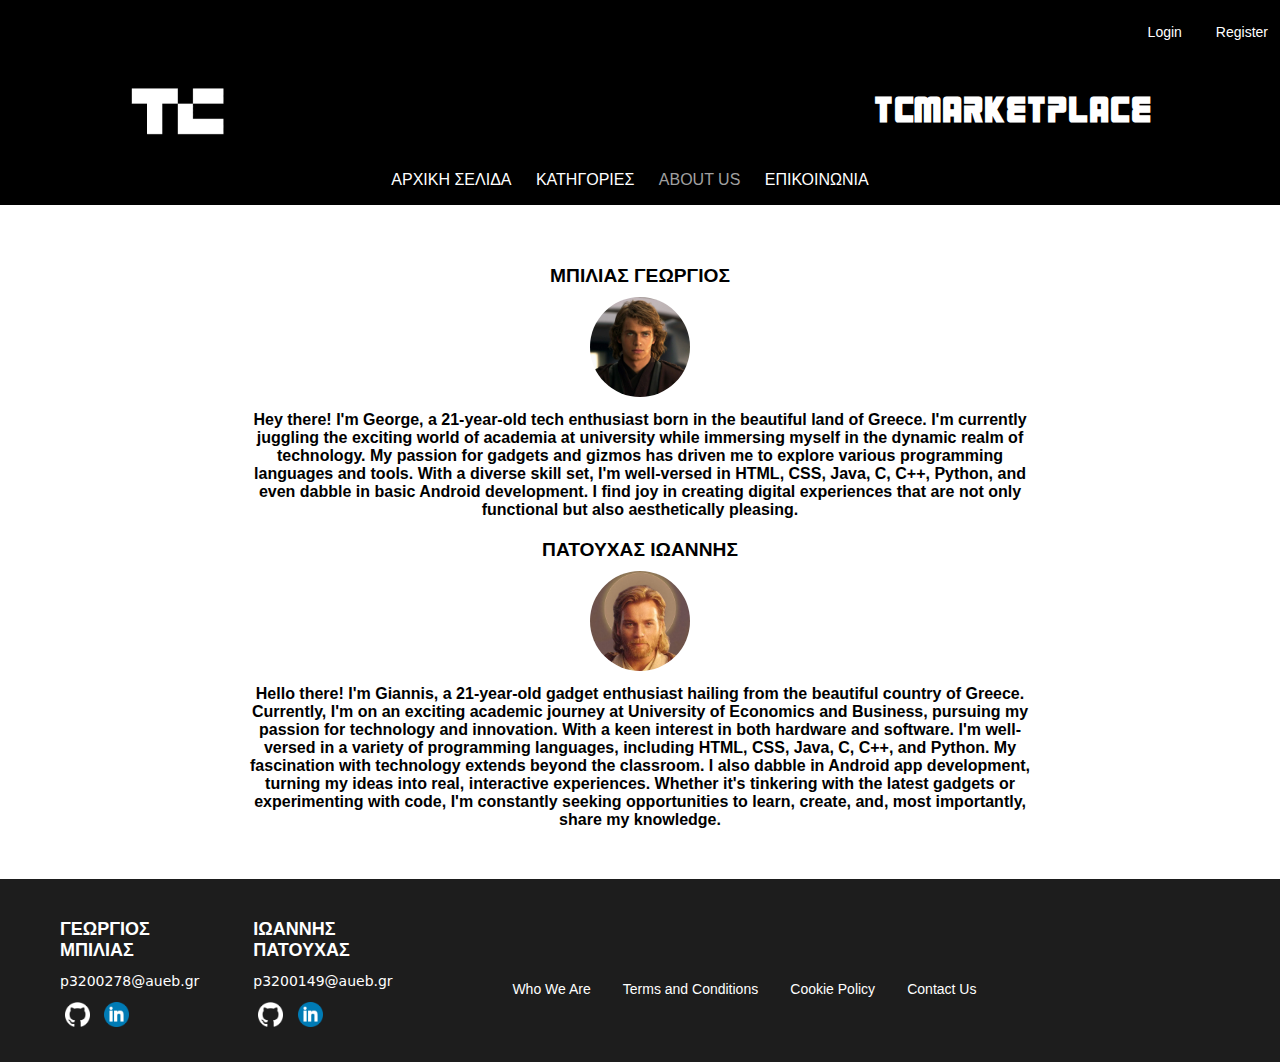
==== about_us.html @ 765280e6 "first commit" ====
<!DOCTYPE html>

    <html lang="en">

        <head>
            <meta charset="UTF-8" />
            <meta name="viewport" content="width=device-width" />
            <link rel="stylesheet" type="text/css" href="style.css">
            <title>About Us</title>
        </head>

        <body>
            
            <header>

                <div class="auth-buttons">
                    <a href="login.html" class="auth-button">Login</a>
                    <a href="form.html" class="auth-button">Register</a>
                </div>

            <div class="title">
                <img src="photos/logo/unique_logo.png" alt="logo" width="100" height="100">
                <h1>TCMarketplace</h1>  
            </div>

            
            <div class="main-bar">
            <nav>
                <ul>
                    <li><a href="index.html">AΡΧΙΚΗ ΣΕΛΙΔΑ</a></li>
                    <li><a href="categories.html">ΚΑΤΗΓΟΡΙΕΣ</a></li>
                    <li class="active"><a href="about_us.html">ABOUT US</a></li>
                    <li><a href="contact_info.html">ΕΠΙΚΟΙΝΩΝΙΑ</a></li>
                </ul>
            </nav>    
            </div>
            
        </header>

            <div class="about_us">
                
                <h2>ΜΠΙΛΙΑΣ ΓΕΩΡΓΙΟΣ</h2>
                <img src="photos/Anakin.webp" alt="anakin" width="100" height="100">
                <h3>Hey there! I'm George, a 21-year-old tech enthusiast born in the beautiful land of Greece. I'm currently juggling the exciting world of academia at university while immersing myself in the dynamic realm of technology.

                    My passion for gadgets and gizmos has driven me to explore various programming languages and tools. With a diverse skill set, I'm well-versed in HTML, CSS, Java, C, C++, Python, and even dabble in basic Android development. I find joy in creating digital experiences that are not only functional but also aesthetically pleasing.</h3>
                <h2>ΠΑΤΟΥΧΑΣ ΙΩΑΝΝΗΣ</h2>
                <img src="photos/SpaceJesus.png" alt="ben" width="100" height="100">
                <h3>Hello there! I'm Giannis, a 21-year-old gadget enthusiast hailing from the beautiful country of Greece. Currently, I'm on an exciting academic journey at University of Economics and Business, pursuing my passion for technology and innovation. With a keen interest in both hardware and software.
                    I'm well-versed in a variety of programming languages, including HTML, CSS, Java, C, C++, and Python.
                    
                    My fascination with technology extends beyond the classroom. I also dabble in Android app development, turning my ideas into real, interactive experiences. 
                    Whether it's tinkering with the latest gadgets or experimenting with code, I'm constantly seeking opportunities to learn, create, and, most importantly, share my knowledge.</h3>
            </div>

            <footer>
                <div class="footer-container">
                    <div class="footer-content">
                        <div class="footer-column">
                            <h2>ΓΕΩΡΓΙΟΣ ΜΠΙΛΙΑΣ</h2>
                            <p><a href="mailto:p3200278@aueb.gr">p3200278@aueb.gr</a></p>
                            <a href="https://github.com/GeorgeBilias">
                                <img src="photos/footer2.png" alt="GitHub" width="25" height="25">
                            </a>
                            <a href="https://www.linkedin.com/in/george-bilias-02/">
                                <img src="photos/footer1.png" alt="LinkedIn" width="25" height="25">
                            </a>
                        </div>
                        <div class="footer-column">
                            <h2>ΙΩΑΝΝΗΣ ΠΑΤΟΥΧΑΣ</h2>
                            <p><a href="mailto:p3200149@aueb.gr">p3200149@aueb.gr</a></p>
                            <a href="https://github.com/GPatouchas">
                                <img src="photos/footer2.png" alt="GitHub" width="25" height="25">
                            </a>
                            <a href="https://www.linkedin.com/in/giannis-patouchas-8bb774240/">
                                <img src="photos/footer1.png" alt="LinkedIn" width="25" height="25">
                            </a>
                        </div>
                    </div>
                    <div class="footer-links">
                        <a href="about_us.html">Who We Are</a>
                        <a href="#">Terms and Conditions</a>
                        <a href="#">Cookie Policy</a>
                        <a href="contact_info.html">Contact Us</a>
                    </div>
                </div>
            </footer>
            
        </body>

    </html>
---- style.css ----
/* Reset */

/* Font of title of website */

html,body{
    overflow-x: hidden;
  }
  
  @font-face {
    font-family: 'MyFont';
    src: url('fonts/Robot9000-MVxZx.ttf') format('woff2');
  }
  
  /* Reset default browser styles */
  body, h1, h2, h3, p, ul, li {
    margin: 0;
    padding: 0;
  }
  
  body {
    font-family: Arial, sans-serif;
    background-color: rgb(255, 255, 255);
  }
  
  /* Header Section */
  header {
    text-align: center;
    background-color: #000000;
    color: #ffffff;
    padding: 1rem 0;
  }
  
  .title {
    display: flex;
    align-items: center;
    justify-content: space-between;
    padding: 0 10%;
  }
  
  .title h1 {
    margin: 0;
  }
  
  .title img {
    height: auto;
    margin-right: 10px;
  }
  
  /* Navigation Bar */
  .main-bar ul {
    list-style-type: none;
    padding: 0;
  }
  
  .main-bar li {
    display: inline;
    margin-right: 20px;
  }
  
  .main-bar a {
    text-decoration: none;
    color: #ffffff;
  }
  
  .main-bar {
    background-color: #000000;
  }
  
  .main-bar a:hover {
    color: rgb(204, 197, 197);
  }
  
  /* Contact Us Section */
  
  .legend fieldset {
    border: 2px solid #000000; /* border around field */
    border-radius: 5px;
    padding: 15px;
  }
  
  .legend {
    margin-bottom: 15%;
    margin-top: 10%;
  }
  
  .legend legend {
    font-size: 20px;
    font-weight: bold;
    color: #000000;
    margin-bottom: 10px;
  }
  
  .legend input[type="text"],
  .legend input[type="email"],
  .legend input[type="tel"],
  .legend input[type="number"],
  .legend textarea {
    width: 100%;
    padding: 10px;
    margin: 5px 0;
    border: 1px solid #ccc;
    border-radius: 5px;
    box-sizing: border-box;
    resize: none;
  }
  
  .legend input[type="submit"] {
    background-color: #000000;
    color: white;
    border: none;
    border-radius: 5px;
    padding: 10px 20px;
    font-weight: bold;
    cursor: pointer;
  }
  
  .legend input[type="submit"]:hover {
    background-color: #292929;
  }
  
  /* Footer Section */
  footer {
    background-color: #1d1d1d;
    color: #fff;
    padding: 30px 0;
    text-align: center;
  }
  
  .footer-container {
    max-width: 1200px;
    margin: 0 auto;
    display: grid;
    justify-content: space-between;
    grid-template-columns: repeat(3, 1fr);
    grid-gap: 20px;
  }
  
  .footer-content {
    display: flex;
    justify-content: space-between;
    align-items: flex-start;
    flex-wrap: wrap;
    flex: 1;
  }
  
  .footer-column {
    flex: 1;
    text-align: left;
    padding: 0 20px;
  }
  
  footer h2 {
    font-size: 18px;
    margin: 10px 0;
  }
  
  footer p {
    font-size: 14px;
    margin: 5px 0;
  }
  
  footer img {
    margin: 5px;
    vertical-align: middle;
  }
  
  .footer-links {
    margin-top: 16%;
    margin-left: 17%;
    display: grid;
    grid-auto-flow: column;
    grid-auto-columns: max-content;
    gap: 10%;
  }
  
  .footer-links a {
    color: #fff;
    text-decoration: none;
    font-size: 14px;
    padding: 10px 0;
  }
  
  .footer-links a:hover {
    text-decoration: underline;
  }
  
  /* Categories Section in categories.html */
  
  .categories {
    justify-content: center;
  }
  
  .grid3 {
    margin: 5%;
    display: grid;
    grid-template-columns: repeat(auto-fill, minmax(350px, 2fr));
    gap: 20px;
    list-style: none;
    text-align: center;
    margin-right: 5%;
    margin-left: 5%;
  }
  
  .grid3 li {
    padding: 15px;
    background-color: #ffffff;
    border-radius: 5px;
    box-shadow: 0 0 5px rgba(0, 0, 0, 0.2);
    margin-bottom: 15%;
    border: 2px solid #000000;
    transition: transform 0.2s;
  }
  
  .grid3 li:hover {
    transform: scale(1.05);
  }
  
  .grid3 li a {
    text-decoration: none;
    color: #847f7f;
  }
  
  .grid3 li a :hover {
    text-decoration: none;
    color: #000000;
  }
  
  .grid3 li img {
    padding: 3%;
  }
  
  .category {
    padding: 5px;
    font-weight: bold;
  }
  
  .category:hover {
    border-color: #000000;
  }
  
  .category a {
    text-decoration: none;
    color: #333;
  }
  
  .category img {
    border-radius: 50%;
    display: block;
    margin: 0 auto;
  }
  
  .category a {
    text-decoration: none;
    color: #555;
    font-weight: normal;
  }
  
  .category a:hover {
    color: #000000;
  }
  
  /* Main Page Section */
  
  .introduction {
    margin-top: 10%;
    margin-left: 10%;
    margin-right: 10%;
    margin-bottom: 15%;
  }
  
  .introduction p {
    font-size: 20px;
  }
  
  .title h1 {
    font-family: 'MyFont', sans-serif;
  }
  
  /* PlayStation Categories */
  
  .playstation-listings {
    justify-content: center;
    display: flex;
    align-items: center;
    text-align: center;
  }
  
  .grid {
    margin: 5%;
    display: grid;
    grid-template-columns: repeat(auto-fill, minmax(250px, 1fr));
    gap: 20px;
    list-style: none;
    padding: 0;
  }
  
  .grid li {
    border: 1px solid #ddd;
    padding: 15px;
    background-color: #f9f9f9;
    border-radius: 5px;
    box-shadow: 0 0 5px rgba(0, 0, 0, 0.2);
    margin-bottom: 7%;
  }
  
  .grid li h5 {
    color: #555;
  }
  
  /* Cars Category */
  
  .car-listings {
    justify-content: center;
    display: flex;
    align-items: center;
    text-align: center;
  }
  
  .grid2 {
    margin: 5%;
    display: grid;
    grid-template-columns: repeat(auto-fill, minmax(250px, 1fr));
    gap: 20px;
    list-style: none;
    padding: 0;
  }
  
  .grid2 li {
    border: 1px solid #ddd;
    padding: 15px;
    background-color: #f9f9f9;
    border-radius: 5px;
    box-shadow: 0 0 5px rgba(0, 0, 0, 0.2);
    margin-bottom: 15%;
  }
  
  /* Product Description */
  
  .item {
    margin-top: 8%;
    margin-bottom: 30%;
    margin-left: 10%;
    margin-right: 10%;
  }
  
  .item div {
    display: flex;
    align-items: center;
  }
  
  .item #views {
    margin-right: 10px;
    margin-bottom: 18px;
  }
  
  .item p {
    margin: 0;
  }
  
  .item img {
    margin-top: 2%;
  }
  
  .item table {
    border-collapse: collapse;
    width: 100%;
    margin-bottom: 8%;
    margin-top: 8%;
  }
  
  .item th {
    background-color: #f2f2f2;
  }
  
  .item th,
  td {
    border: 1px solid #dddddd;
    text-align: left;
    padding: 8px;
  }
  
  .item tr:nth-child(even) {
    background-color: #f2f2f2;
  }
  
  .item .sub-1 {
    font-weight: bold;
  }
  
  .item .sub-2 {
    color: #3f86d1;
  }
  
  .item a {
    color: #1d1d1d;
  }
  
  .item h5 {
    color: #555;
  }
  
  .item #pic {
    border-radius: 10px;
  }
  
  .item del {
    color: #a1a0a0;
  }
  
  .item .discount {
    background-color: black;
    padding: 5px;
    color: white;
    border-radius: 3px;
  }
  
  /* Paragraph Text Style */
  p {
    font-size: 18px;
    line-height: 1.5;
    font-family: system-ui, -apple-system, BlinkMacSystemFont, 'Segoe UI', Roboto, Oxygen, Ubuntu, Cantarell, 'Open Sans', 'Helvetica Neue', sans-serif;
  }
  
  /* Border Style for Sections */
  #border2 {
    align-items: center;
    border: #000000 solid;
    border-radius: 10px;
    padding: 10px;
  }
  
  /* Buy (Contact) from Seller Section */
  #border {
    margin-top: 3%;
    align-items: center;
    border: 2px dashed #007bff;
    padding: 10px;
  }
  
  #buy {
    font-size: 16px;
  }
  
  #buy2 {
    background-color: #007bff;
    color: white;
    padding: 10px 20px;
    border: none;
    border-radius: 5px;
    cursor: pointer;
    font-size: 16px;
  }
  
  #buy2:hover {
    background-color: #0056b3;
  }
  
  /* Image Container Style */
  .image-container {
    display: flex;
    flex-wrap: wrap;
    justify-content: center;
    align-items: center;
    margin: 20px 0;
  }
  
  .image-container img {
    display: inline;
    margin: 10px;
    border-radius: 10px;
  }
  
  /* Link Styles */
  a:link {
    color: rgb(255, 255, 255);
    background-color: transparent;
    text-decoration: none;
  }
  
  a:hover {
    color: rgb(151, 151, 151);
    background-color: transparent;
    text-decoration: underline;
  }
  
  a:active {
    color: rgb(80, 80, 79);
    background-color: transparent;
    text-decoration: underline;
  }
  
  .subcategory a:link {
    color: rgb(80, 80, 79);
  }
  
  .subcategory a:hover {
    color: rgb(38, 38, 38);
    background-color: transparent;
    text-decoration: underline;
  }
  
  .main-bar .active a {
    color: #a1a0a0;
  }
  
  .car-listings a:link {
    color: #292929;
  }
  
  .playstation-listings a:link {
    color: #292929;
  }
  
  /* About Us Section */
  .about_us {
    background-color: #fff;
    padding: 20px;
    border-radius: 5px;
    margin: 20px auto;
    max-width: 800px;
    text-align: center;
}
  .about_us h1 {
    font-size: 1.5em;
    margin-top: 10px;
}

.about_us h2 {
    font-size: 1.2em;
    margin-top: 20px;
}

.about_us img {
    width: 100px;
    height: 100px;
    border-radius: 50%;
    margin-top: 10px;
}

.about_us h3 {
    font-size: 1rem;
    margin: 10px;
}
  
  /* Media Queries for Responsive Design */
  
  @media only screen and (max-width: 600px) {
    body, html {
      width: 100%; /* Ensure full width */
      margin: 0; /* Remove default margin */
      padding: 0; /* Remove default padding */
    }
  
    header {
      padding: 1rem 0;
    }
  
    .title, .main-bar {
      width: 100%; /* Ensure full width */
    }
  
    .title {
      padding: 0 5%; /* Adjust padding as needed */
      box-sizing: border-box; /* Include padding and border in the element's total width and height */
    }
  
    .title h1 {
      font-size: 26px;
    }
  
    .main-bar {
      padding: 10px; /* Adjust padding as needed */
      box-sizing: border-box; /* Include padding and border in the element's total width and height */
    }

    .grid3 {
      grid-template-columns: repeat(1, minmax(200px, 2fr));
      margin-right: 15%;
    }

    .item #pic {
      margin-top: 2%;
      max-width: 80%;
      height: auto;
      object-fit: contain;
    }

    .item table{
      font-size: 0.8em;
      max-width: 100%;
      table-layout: fixed;
      word-wrap: break-word;
      overflow-wrap: break-word;
    }
  
    .footer-links {
      text-align: center;
      display: block; /* stack the links vertically */
      margin: 10px 0; /* add some vertical spacing between the links */
      text-align: center;
    
    }
  }
  
  
  
  @media only screen and (max-width: 1200px) {
    .title {
      padding: 0 5%;
    }
  
    .footer-container {
      grid-template-columns: repeat(2, 1fr);
    }
  
    .footer-links {
      text-align: center;
      display: block; /* stack the links vertically */
      margin: 10px 0; /* add some vertical spacing between the links */
      text-align: center;
    
    }
  }
  
  @media only screen and (max-width: 900px) {
    .title {
      padding: 0 3%;
      margin-right: 10%;
    }
  
    
  
    .main-bar {
      flex-direction: column;
      align-items: center;
    }
  
    .main-bar li {
      display: block;
      margin: 10px 0;
    }
  
    .footer-container {
      grid-template-columns: 1fr;
    }
  
    .footer-links {
      margin-right: 19%;
      
    }
  
    .footer-links {
      text-align: center;
      display: block; /* stack the links vertically */
      margin: 10px 0; /* add some vertical spacing between the links */
      text-align: center;
    
    }
} 

form {
  max-width: 600px;
  margin: 0 auto; /* Center the form horizontally */
  background-color: #fff;
  padding: 20px;
  border-radius: 8px;
  box-shadow: 0 0 10px rgba(0, 0, 0, 0.1);
  margin-top: 50px; /* Adjust the top margin as needed */
  margin-bottom: 20%;
}

/* Additional styles for better appearance */
label {
  display: block;
  margin-bottom: 8px;
}

input, select {
  width: 100%;
  padding: 8px;
  margin-bottom: 16px;
  box-sizing: border-box;
  border: 1px solid #ccc;
  border-radius: 4px;
}


button {
  background-color: #000000;
  color: #fff;
  padding: 10px;
  border: none;
  border-radius: 4px;
  cursor: pointer;
}

button:hover {
  background-color: #313331;
}

.error {
  color: #ff0000;
  margin-top: -10px;
  margin-bottom: 10px;
}

.auth-buttons {
  display: flex;
  align-items: center;
  justify-content: flex-end;
}

.auth-button {
  margin-left: 10px;
  padding: 8px 12px; /* Adjust padding for height and width */
  font-size: 14px; /* Adjust font size */
  text-decoration: none;
  color: #fff;
  background-color: #494a4a;
  border-radius: 5px;
  transition: background-color 0.3s ease;
}

.auth-button:hover {
  background-color: #555555;
}
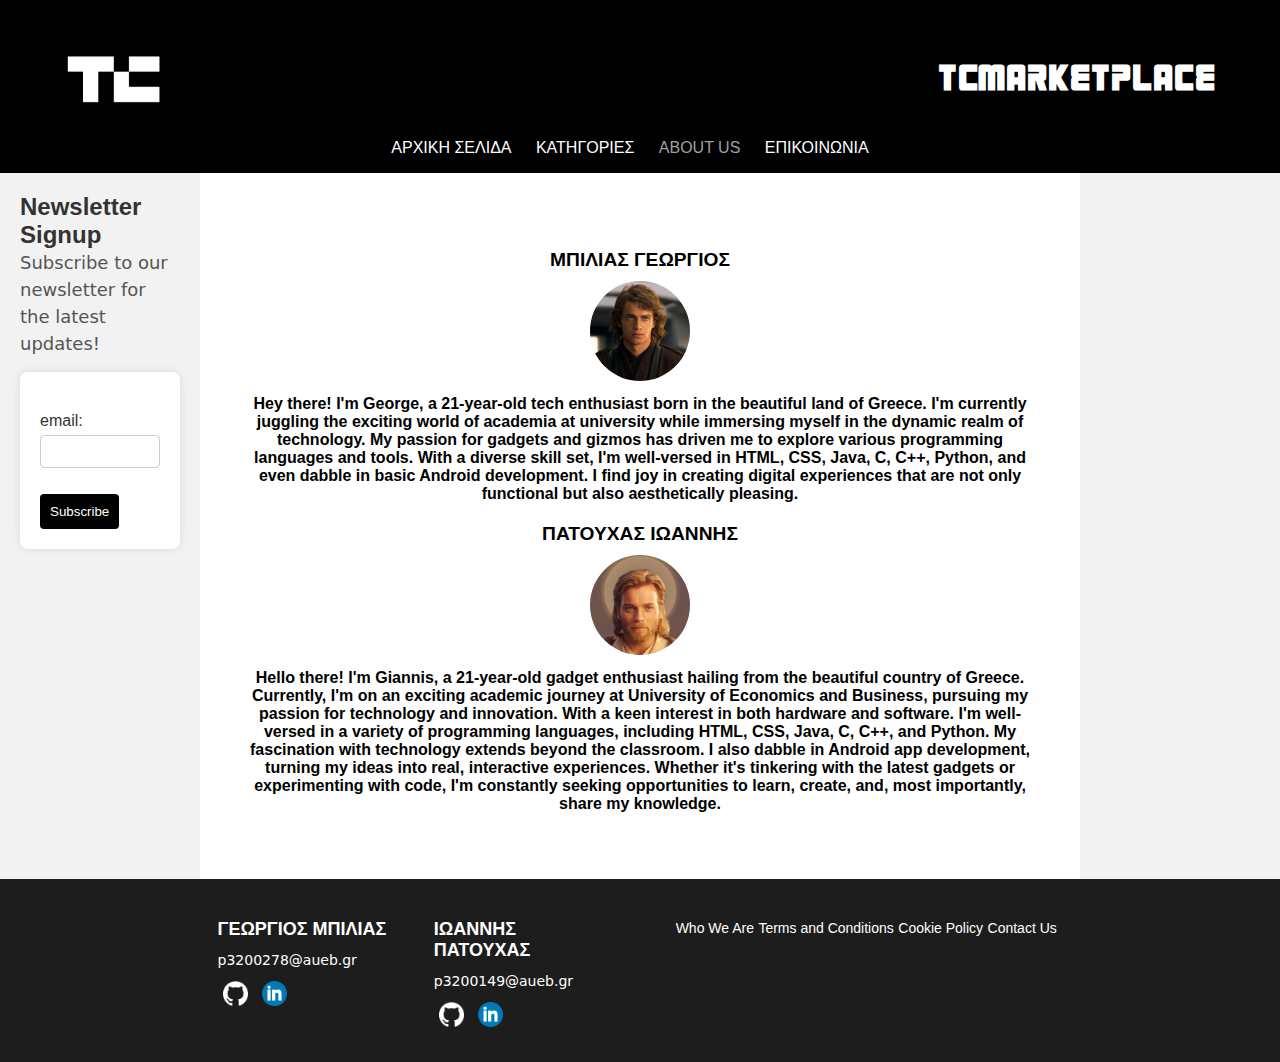
==== commit f34694af: "gg" ====
--- a/about_us.html
+++ b/about_us.html
@@ -1,91 +1,103 @@
-    <!DOCTYPE html>
+<!DOCTYPE html>
 
-    <html lang="en">
+<html lang="en">
 
-        <head>
-            <meta charset="UTF-8" />
-            <meta name="viewport" content="width=device-width" />
-            <link rel="stylesheet" type="text/css" href="style.css">
-            <title>About Us</title>
-        </head>
+    <head>
+        <meta charset="UTF-8" />
+        <meta name="viewport" content="width=device-width" />
+        <link rel="stylesheet" type="text/css" href="style.css">
+        <title>About Us</title>
+    </head>
 
-        <body>
+    <body>
+        
+        <header>
+
+        <div class="title">
+            <img src="photos/logo/unique_logo.png" alt="logo" width="100" height="100">
+            <h1>TCMarketplace</h1>  
+        </div>
+
+        
+        <div class="main-bar">
+        <nav>
+            <ul>
+                <li><a href="index.html">AΡΧΙΚΗ ΣΕΛΙΔΑ</a></li>
+                <li><a href="categories.html">ΚΑΤΗΓΟΡΙΕΣ</a></li>
+                <li class="active"><a href="about_us.html">ABOUT US</a></li>
+                <li><a href="contact_info.html">ΕΠΙΚΟΙΝΩΝΙΑ</a></li>
+            </ul>
+        </nav>    
+        </div>
+        
+    </header>
+
+    <main>
+
+        <div class="about_us">
             
-            <header>
+            <h2>ΜΠΙΛΙΑΣ ΓΕΩΡΓΙΟΣ</h2>
+            <img src="photos/Anakin.webp" alt="anakin" width="100" height="100">
+            <h3>Hey there! I'm George, a 21-year-old tech enthusiast born in the beautiful land of Greece. I'm currently juggling the exciting world of academia at university while immersing myself in the dynamic realm of technology.
 
-                <div class="auth-buttons">
-                    <a href="login.html" class="auth-button">Login</a>
-                    <a href="form.html" class="auth-button">Register</a>
-                </div>
+                My passion for gadgets and gizmos has driven me to explore various programming languages and tools. With a diverse skill set, I'm well-versed in HTML, CSS, Java, C, C++, Python, and even dabble in basic Android development. I find joy in creating digital experiences that are not only functional but also aesthetically pleasing.</h3>
+            <h2>ΠΑΤΟΥΧΑΣ ΙΩΑΝΝΗΣ</h2>
+            <img src="photos/SpaceJesus.png" alt="ben" width="100" height="100">
+            <h3>Hello there! I'm Giannis, a 21-year-old gadget enthusiast hailing from the beautiful country of Greece. Currently, I'm on an exciting academic journey at University of Economics and Business, pursuing my passion for technology and innovation. With a keen interest in both hardware and software.
+                I'm well-versed in a variety of programming languages, including HTML, CSS, Java, C, C++, and Python.
+                
+                My fascination with technology extends beyond the classroom. I also dabble in Android app development, turning my ideas into real, interactive experiences. 
+                Whether it's tinkering with the latest gadgets or experimenting with code, I'm constantly seeking opportunities to learn, create, and, most importantly, share my knowledge.</h3>
+        </div>
+    
+    </main>
 
-            <div class="title">
-                <img src="photos/logo/unique_logo.png" alt="logo" width="100" height="100">
-                <h1>TCMarketplace</h1>  
-            </div>
+    <!-- Added Signup to newsletter -->
+    <aside> <!-- Adding the aside for the left column on the tablet and desktop and on bottom for phone -->
+        <div class="left-column">
+            <h2>Newsletter Signup</h2>
+            <p>Subscribe to our newsletter for the latest updates!</p>
+            <form action="#" method="post">
+                <label for="email_signup">email:</label>
+                <input type="email" id="email_signup" name="email_signup" autocomplete="email">
+                <button type="submit">Subscribe</button>
+            </form>
+        </div>
+    </aside>
 
-            
-            <div class="main-bar">
-            <nav>
-                <ul>
-                    <li><a href="index.html">AΡΧΙΚΗ ΣΕΛΙΔΑ</a></li>
-                    <li><a href="categories.html">ΚΑΤΗΓΟΡΙΕΣ</a></li>
-                    <li class="active"><a href="about_us.html">ABOUT US</a></li>
-                    <li><a href="contact_info.html">ΕΠΙΚΟΙΝΩΝΙΑ</a></li>
-                </ul>
-            </nav>    
-            </div>
-            
-        </header>
-
-            <div class="about_us">
-                
-                <h2>ΜΠΙΛΙΑΣ ΓΕΩΡΓΙΟΣ</h2>
-                <img src="photos/Anakin.webp" alt="anakin" width="100" height="100">
-                <h3>Hey there! I'm George, a 21-year-old tech enthusiast born in the beautiful land of Greece. I'm currently juggling the exciting world of academia at university while immersing myself in the dynamic realm of technology.
-
-                    My passion for gadgets and gizmos has driven me to explore various programming languages and tools. With a diverse skill set, I'm well-versed in HTML, CSS, Java, C, C++, Python, and even dabble in basic Android development. I find joy in creating digital experiences that are not only functional but also aesthetically pleasing.</h3>
-                <h2>ΠΑΤΟΥΧΑΣ ΙΩΑΝΝΗΣ</h2>
-                <img src="photos/SpaceJesus.png" alt="ben" width="100" height="100">
-                <h3>Hello there! I'm Giannis, a 21-year-old gadget enthusiast hailing from the beautiful country of Greece. Currently, I'm on an exciting academic journey at University of Economics and Business, pursuing my passion for technology and innovation. With a keen interest in both hardware and software.
-                    I'm well-versed in a variety of programming languages, including HTML, CSS, Java, C, C++, and Python.
-                    
-                    My fascination with technology extends beyond the classroom. I also dabble in Android app development, turning my ideas into real, interactive experiences. 
-                    Whether it's tinkering with the latest gadgets or experimenting with code, I'm constantly seeking opportunities to learn, create, and, most importantly, share my knowledge.</h3>
-            </div>
-
-            <footer>
-                <div class="footer-container">
-                    <div class="footer-content">
-                        <div class="footer-column">
-                            <h2>ΓΕΩΡΓΙΟΣ ΜΠΙΛΙΑΣ</h2>
-                            <p><a href="mailto:p3200278@aueb.gr">p3200278@aueb.gr</a></p>
-                            <a href="https://github.com/GeorgeBilias">
-                                <img src="photos/footer2.png" alt="GitHub" width="25" height="25">
-                            </a>
-                            <a href="https://www.linkedin.com/in/george-bilias-02/">
-                                <img src="photos/footer1.png" alt="LinkedIn" width="25" height="25">
-                            </a>
-                        </div>
-                        <div class="footer-column">
-                            <h2>ΙΩΑΝΝΗΣ ΠΑΤΟΥΧΑΣ</h2>
-                            <p><a href="mailto:p3200149@aueb.gr">p3200149@aueb.gr</a></p>
-                            <a href="https://github.com/GPatouchas">
-                                <img src="photos/footer2.png" alt="GitHub" width="25" height="25">
-                            </a>
-                            <a href="https://www.linkedin.com/in/giannis-patouchas-8bb774240/">
-                                <img src="photos/footer1.png" alt="LinkedIn" width="25" height="25">
-                            </a>
-                        </div>
+        <footer>
+            <div class="footer-container">
+                <div class="footer-content">
+                    <div class="footer-column">
+                        <h2>ΓΕΩΡΓΙΟΣ ΜΠΙΛΙΑΣ</h2>
+                        <p><a href="mailto:p3200278@aueb.gr">p3200278@aueb.gr</a></p>
+                        <a href="https://github.com/GeorgeBilias">
+                            <img src="photos/footer2.png" alt="GitHub" width="25" height="25">
+                        </a>
+                        <a href="https://www.linkedin.com/in/george-bilias-02/">
+                            <img src="photos/footer1.png" alt="LinkedIn" width="25" height="25">
+                        </a>
                     </div>
-                    <div class="footer-links">
-                        <a href="about_us.html">Who We Are</a>
-                        <a href="#">Terms and Conditions</a>
-                        <a href="#">Cookie Policy</a>
-                        <a href="contact_info.html">Contact Us</a>
+                    <div class="footer-column">
+                        <h2>ΙΩΑΝΝΗΣ ΠΑΤΟΥΧΑΣ</h2>
+                        <p><a href="mailto:p3200149@aueb.gr">p3200149@aueb.gr</a></p>
+                        <a href="https://github.com/GPatouchas">
+                            <img src="photos/footer2.png" alt="GitHub" width="25" height="25">
+                        </a>
+                        <a href="https://www.linkedin.com/in/giannis-patouchas-8bb774240/">
+                            <img src="photos/footer1.png" alt="LinkedIn" width="25" height="25">
+                        </a>
                     </div>
                 </div>
-            </footer>
-            
-        </body>
+                <div class="footer-links">
+                    <a href="about_us.html">Who We Are</a>
+                    <a href="#">Terms and Conditions</a>
+                    <a href="#">Cookie Policy</a>
+                    <a href="contact_info.html">Contact Us</a>
+                </div>
+            </div>
+        </footer>
+        
+    </body>
 
-    </html>
+</html>
--- a/style.css
+++ b/style.css
@@ -1,518 +1,520 @@
-/* Reset */
-
-/* Font of title of website */
-
-html,body{
-    overflow-x: hidden;
-  }
-  
-  @font-face {
-    font-family: 'MyFont';
-    src: url('fonts/Robot9000-MVxZx.ttf') format('woff2');
-  }
-  
-  /* Reset default browser styles */
-  body, h1, h2, h3, p, ul, li {
-    margin: 0;
-    padding: 0;
-  }
-  
-  body {
-    font-family: Arial, sans-serif;
-    background-color: rgb(255, 255, 255);
-  }
-  
-  /* Header Section */
-  header {
-    text-align: center;
-    background-color: #000000;
-    color: #ffffff;
-    padding: 1rem 0;
-  }
-  
-  .title {
-    display: flex;
-    align-items: center;
-    justify-content: space-between;
-    padding: 0 10%;
-  }
-  
-  .title h1 {
-    margin: 0;
-  }
-  
-  .title img {
-    height: auto;
-    margin-right: 10px;
-  }
-  
-  /* Navigation Bar */
-  .main-bar ul {
-    list-style-type: none;
-    padding: 0;
-  }
-  
-  .main-bar li {
-    display: inline;
-    margin-right: 20px;
-  }
-  
-  .main-bar a {
-    text-decoration: none;
-    color: #ffffff;
-  }
-  
-  .main-bar {
-    background-color: #000000;
-  }
-  
-  .main-bar a:hover {
-    color: rgb(204, 197, 197);
-  }
-  
-  /* Contact Us Section */
-  
-  .legend fieldset {
-    border: 2px solid #000000; /* border around field */
-    border-radius: 5px;
-    padding: 15px;
-  }
-  
-  .legend {
-    margin-bottom: 15%;
-    margin-top: 10%;
-  }
-  
-  .legend legend {
-    font-size: 20px;
-    font-weight: bold;
-    color: #000000;
-    margin-bottom: 10px;
-  }
-  
-  .legend input[type="text"],
-  .legend input[type="email"],
-  .legend input[type="tel"],
-  .legend input[type="number"],
-  .legend textarea {
-    width: 100%;
-    padding: 10px;
-    margin: 5px 0;
-    border: 1px solid #ccc;
-    border-radius: 5px;
-    box-sizing: border-box;
-    resize: none;
-  }
-  
-  .legend input[type="submit"] {
-    background-color: #000000;
-    color: white;
-    border: none;
-    border-radius: 5px;
-    padding: 10px 20px;
-    font-weight: bold;
-    cursor: pointer;
-  }
-  
-  .legend input[type="submit"]:hover {
-    background-color: #292929;
-  }
-  
-  /* Footer Section */
-  footer {
-    background-color: #1d1d1d;
-    color: #fff;
-    padding: 30px 0;
-    text-align: center;
-  }
-  
-  .footer-container {
-    max-width: 1200px;
-    margin: 0 auto;
-    display: grid;
-    justify-content: space-between;
-    grid-template-columns: repeat(3, 1fr);
-    grid-gap: 20px;
-  }
-  
-  .footer-content {
-    display: flex;
-    justify-content: space-between;
-    align-items: flex-start;
-    flex-wrap: wrap;
-    flex: 1;
-  }
-  
-  .footer-column {
-    flex: 1;
-    text-align: left;
-    padding: 0 20px;
-  }
-  
-  footer h2 {
-    font-size: 18px;
-    margin: 10px 0;
-  }
-  
-  footer p {
-    font-size: 14px;
-    margin: 5px 0;
-  }
-  
-  footer img {
-    margin: 5px;
-    vertical-align: middle;
-  }
-  
-  .footer-links {
-    margin-top: 16%;
-    margin-left: 17%;
-    display: grid;
-    grid-auto-flow: column;
-    grid-auto-columns: max-content;
-    gap: 10%;
-  }
-  
-  .footer-links a {
-    color: #fff;
-    text-decoration: none;
-    font-size: 14px;
-    padding: 10px 0;
-  }
-  
-  .footer-links a:hover {
-    text-decoration: underline;
-  }
-  
-  /* Categories Section in categories.html */
-  
-  .categories {
-    justify-content: center;
-  }
-  
-  .grid3 {
-    margin: 5%;
-    display: grid;
-    grid-template-columns: repeat(auto-fill, minmax(350px, 2fr));
-    gap: 20px;
-    list-style: none;
-    text-align: center;
-    margin-right: 5%;
-    margin-left: 5%;
-  }
-  
-  .grid3 li {
-    padding: 15px;
-    background-color: #ffffff;
-    border-radius: 5px;
-    box-shadow: 0 0 5px rgba(0, 0, 0, 0.2);
-    margin-bottom: 15%;
-    border: 2px solid #000000;
-    transition: transform 0.2s;
-  }
-  
-  .grid3 li:hover {
-    transform: scale(1.05);
-  }
-  
-  .grid3 li a {
-    text-decoration: none;
-    color: #847f7f;
-  }
-  
-  .grid3 li a :hover {
-    text-decoration: none;
-    color: #000000;
-  }
-  
-  .grid3 li img {
-    padding: 3%;
-  }
-  
-  .category {
-    padding: 5px;
-    font-weight: bold;
-  }
-  
-  .category:hover {
-    border-color: #000000;
-  }
-  
-  .category a {
-    text-decoration: none;
-    color: #333;
-  }
-  
-  .category img {
-    border-radius: 50%;
-    display: block;
-    margin: 0 auto;
-  }
-  
-  .category a {
-    text-decoration: none;
-    color: #555;
-    font-weight: normal;
-  }
-  
-  .category a:hover {
-    color: #000000;
-  }
-  
-  /* Main Page Section */
-  
-  .introduction {
-    margin-top: 10%;
-    margin-left: 10%;
-    margin-right: 10%;
-    margin-bottom: 15%;
-  }
-  
-  .introduction p {
-    font-size: 20px;
-  }
-  
-  .title h1 {
-    font-family: 'MyFont', sans-serif;
-  }
-  
-  /* PlayStation Categories */
-  
-  .playstation-listings {
-    justify-content: center;
-    display: flex;
-    align-items: center;
-    text-align: center;
-  }
-  
-  .grid {
-    margin: 5%;
-    display: grid;
-    grid-template-columns: repeat(auto-fill, minmax(250px, 1fr));
-    gap: 20px;
-    list-style: none;
-    padding: 0;
-  }
-  
-  .grid li {
-    border: 1px solid #ddd;
-    padding: 15px;
-    background-color: #f9f9f9;
-    border-radius: 5px;
-    box-shadow: 0 0 5px rgba(0, 0, 0, 0.2);
-    margin-bottom: 7%;
-  }
-  
-  .grid li h5 {
-    color: #555;
-  }
-  
-  /* Cars Category */
-  
-  .car-listings {
-    justify-content: center;
-    display: flex;
-    align-items: center;
-    text-align: center;
-  }
-  
-  .grid2 {
-    margin: 5%;
-    display: grid;
-    grid-template-columns: repeat(auto-fill, minmax(250px, 1fr));
-    gap: 20px;
-    list-style: none;
-    padding: 0;
-  }
-  
-  .grid2 li {
-    border: 1px solid #ddd;
-    padding: 15px;
-    background-color: #f9f9f9;
-    border-radius: 5px;
-    box-shadow: 0 0 5px rgba(0, 0, 0, 0.2);
-    margin-bottom: 15%;
-  }
-  
-  /* Product Description */
-  
-  .item {
-    margin-top: 8%;
-    margin-bottom: 30%;
-    margin-left: 10%;
-    margin-right: 10%;
-  }
-  
-  .item div {
-    display: flex;
-    align-items: center;
-  }
-  
-  .item #views {
-    margin-right: 10px;
-    margin-bottom: 18px;
-  }
-  
-  .item p {
-    margin: 0;
-  }
-  
-  .item img {
-    margin-top: 2%;
-  }
-  
-  .item table {
-    border-collapse: collapse;
-    width: 100%;
-    margin-bottom: 8%;
-    margin-top: 8%;
-  }
-  
-  .item th {
-    background-color: #f2f2f2;
-  }
-  
-  .item th,
-  td {
-    border: 1px solid #dddddd;
-    text-align: left;
-    padding: 8px;
-  }
-  
-  .item tr:nth-child(even) {
-    background-color: #f2f2f2;
-  }
-  
-  .item .sub-1 {
-    font-weight: bold;
-  }
-  
-  .item .sub-2 {
-    color: #3f86d1;
-  }
-  
-  .item a {
-    color: #1d1d1d;
-  }
-  
-  .item h5 {
-    color: #555;
-  }
-  
-  .item #pic {
-    border-radius: 10px;
-  }
-  
-  .item del {
-    color: #a1a0a0;
-  }
-  
-  .item .discount {
-    background-color: black;
-    padding: 5px;
-    color: white;
-    border-radius: 3px;
-  }
-  
-  /* Paragraph Text Style */
-  p {
-    font-size: 18px;
-    line-height: 1.5;
-    font-family: system-ui, -apple-system, BlinkMacSystemFont, 'Segoe UI', Roboto, Oxygen, Ubuntu, Cantarell, 'Open Sans', 'Helvetica Neue', sans-serif;
-  }
-  
-  /* Border Style for Sections */
-  #border2 {
-    align-items: center;
-    border: #000000 solid;
-    border-radius: 10px;
-    padding: 10px;
-  }
-  
-  /* Buy (Contact) from Seller Section */
-  #border {
-    margin-top: 3%;
-    align-items: center;
-    border: 2px dashed #007bff;
-    padding: 10px;
-  }
-  
-  #buy {
-    font-size: 16px;
-  }
-  
-  #buy2 {
-    background-color: #007bff;
-    color: white;
-    padding: 10px 20px;
-    border: none;
-    border-radius: 5px;
-    cursor: pointer;
-    font-size: 16px;
-  }
-  
-  #buy2:hover {
-    background-color: #0056b3;
-  }
-  
-  /* Image Container Style */
-  .image-container {
-    display: flex;
-    flex-wrap: wrap;
-    justify-content: center;
-    align-items: center;
-    margin: 20px 0;
-  }
-  
-  .image-container img {
-    display: inline;
-    margin: 10px;
-    border-radius: 10px;
-  }
-  
-  /* Link Styles */
-  a:link {
-    color: rgb(255, 255, 255);
-    background-color: transparent;
-    text-decoration: none;
-  }
-  
-  a:hover {
-    color: rgb(151, 151, 151);
-    background-color: transparent;
-    text-decoration: underline;
-  }
-  
-  a:active {
-    color: rgb(80, 80, 79);
-    background-color: transparent;
-    text-decoration: underline;
-  }
-  
-  .subcategory a:link {
-    color: rgb(80, 80, 79);
-  }
-  
-  .subcategory a:hover {
-    color: rgb(38, 38, 38);
-    background-color: transparent;
-    text-decoration: underline;
-  }
-  
-  .main-bar .active a {
-    color: #a1a0a0;
-  }
-  
-  .car-listings a:link {
-    color: #292929;
-  }
-  
-  .playstation-listings a:link {
-    color: #292929;
-  }
-  
-  /* About Us Section */
-  .about_us {
+/* Added font of title of website */
+@font-face {
+  font-family: 'MyFont';
+  src: url('fonts/Robot9000-MVxZx.ttf') format('woff2'); 
+  }
+
+
+body, h1, h2, h3, h4, h5, h6, p, ul, ol,li {
+  margin: 0;
+  padding: 0;
+}
+
+body {
+  font-family: Arial, sans-serif;
+  background-color: rgb(255,255,255);
+  display: grid;
+  grid-template-columns: 1fr;
+  grid-template-rows: auto 1fr auto;
+  grid-template-areas: 
+    "header"
+    "main"
+    "aside" 
+    "footer";
+
+}
+
+/*HEADER*/
+
+header {
+  display: grid;
+  grid-area: header;
+  text-align: center;
+  background-color: #000000;
+  color: #ffffff;
+  padding: 1rem 0;
+}
+
+main {
+  display: grid;
+  grid-area: main; 
+  padding: 1rem;
+}
+
+.title {
+  display: flex;
+  align-items: center;
+  justify-content: space-between;
+  padding: 0 10%;
+}
+
+.title img {
+  height: auto;
+  margin-right: 10px;
+}
+
+.main-bar ul {
+  list-style-type: none;
+  padding: 0;
+}
+
+.main-bar li {
+  display: inline;
+  margin-right: 20px;
+}
+
+.main-bar a {
+  text-decoration: none;
+  color: #ffffff;
+}
+
+.main-bar {
+  background-color: #000000;
+}
+
+.main-bar a:hover {
+  color: rgb(204, 197, 197);
+}
+
+/* CONTACT US SECTION*/
+
+.legend fieldset {  
+  border: 2px solid #000000;
+  border-radius: 5px; 
+  padding: 15px;
+}
+
+.legend {  
+  margin-bottom: 15%;
+  margin-top: 10%;
+}
+
+.legend legend {
+  font-size: 20px; 
+  font-weight: bold;
+  color: #000000; 
+  margin-bottom: 10px;
+}
+
+.legend input[type="text"], 
+.legend input[type="email"],
+.legend input[type="tel"],
+.legend input[type="number"],
+.legend textarea {
+  width: 100%;
+  padding: 10px;
+  margin: 5px 0;
+  border: 1px solid #ccc; 
+  border-radius: 5px; 
+  box-sizing: border-box; 
+  resize:none;
+}
+
+.legend input[type="submit"] { 
+  background-color: #000000; 
+  color: white;
+  border: none;
+  border-radius: 5px;
+  padding: 10px 20px;
+  font-weight: bold;
+  cursor: pointer;
+}
+
+
+.legend input[type="submit"]:hover { 
+  background-color: #000000;
+}
+
+
+.legend input[type="submit"]:hover {
+  background-color: #292929; 
+}
+
+/* footer section */
+
+footer {
+  display: grid;
+  grid-area: footer; 
+  background-color: #1d1d1d;
+  color: #fff;
+  padding: 30px 0;
+  text-align: center;
+}
+
+.footer-container {
+  max-width: 1200px;
+  margin: 0 auto;
+  display: grid;
+  justify-content: space-between;
+  grid-template-columns: repeat(3, 1fr); 
+  grid-gap: 20px; 
+}
+
+.footer-content {
+  display: flex;
+  justify-content: space-between;
+  align-items: flex-start;
+  flex-wrap: wrap;
+  flex: 1;
+}
+
+.footer-column {
+  flex: 1;
+  text-align: left;
+  padding: 0 20px;
+}
+  
+footer h2 {
+  font-size: 18px;
+  margin: 10px 0;
+}
+  
+footer p {
+  font-size: 14px;
+  margin: 5px 0;
+}
+  
+footer img {
+  margin: 5px;
+  vertical-align: middle;
+}
+
+.footer-links {
+  margin-top: 16%;
+  margin-left:17%;
+  display: grid;
+  grid-auto-flow: column; 
+  grid-auto-columns: max-content; 
+  gap: 10% 
+}
+
+.footer-links a {
+  color: #fff;
+  text-decoration: none;
+  font-size: 14px;
+  padding: 10px 0; 
+}
+  
+.footer-links a:hover {
+  text-decoration: underline;
+}
+  
+/* categories section in categories.html */
+
+.categories {  
+  justify-content: center;
+}
+
+.grid3 {
+  margin:15%;
+  display: grid; 
+  grid-template-columns: repeat(auto-fill, minmax(350px, 2fr));
+  gap: 20px;
+  list-style: none;
+  text-align: center;
+  margin-right:5%;
+  margin-left:5%;    
+}
+  
+.grid3 li {
+  padding: 15px;
+  background-color: #ffffff;
+  border-radius: 5px;
+  box-shadow: 0 0 5px rgba(0, 0, 0, 0.2);
+  margin-bottom: 15%;
+  border: 2px solid #000000;
+  transition: transform 0.2s;
+}
+
+.grid3 li:hover {
+  transform: scale(1.05);   
+}
+
+.grid3 li a {
+  text-decoration: none;
+  color: #847f7f;
+}
+
+.grid3 li img {
+  padding: 3%;
+}
+
+.category img {
+  border-radius: 50%;
+  display: block;
+  margin: 0 auto;
+}
+
+
+.category a {
+  text-decoration: none;
+  color: #555;
+  font-weight: normal;  
+}
+
+.category a:hover {
+  text-decoration: none;
+  color: #000000;
+}
+
+/* main page section */
+
+.introduction { 
+  margin-top: 10%;
+  margin-left: 10%;
+  margin-right: 10%;
+  margin-bottom: 15%;
+}
+
+
+.introduction p {
+  font-size: 20px; 
+  font-family:system-ui, -apple-system, BlinkMacSystemFont, 'Segoe UI', Roboto, Oxygen, Ubuntu, Cantarell, 'Open Sans', 'Helvetica Neue', sans-serif;
+
+}
+
+.title h1 {
+  font-family: 'MyFont', sans-serif;
+}
+
+/* playstation categories */
+
+
+.playstation-listings {  
+  justify-content: center;
+  display: flex;
+  align-items: center;
+  text-align: center;
+}
+
+.grid {
+  margin:15%;
+  display: grid;
+  grid-template-columns: repeat(auto-fill, minmax(250px, 1fr)); 
+  gap: 20px;
+  list-style: none;
+  padding: 0;
+}
+  
+.grid li {
+  border: 1px solid #ddd;
+  padding: 15px;
+  background-color: #f9f9f9;
+  border-radius: 5px;
+  box-shadow: 0 0 5px rgba(0, 0, 0, 0.2);
+  margin-bottom: 7%;
+}
+.grid li h5{
+  color:#555;
+}
+
+  /* cars category */
+
+
+.car-listings {  
+  justify-content: center;
+  display: flex;
+  align-items: center;
+  text-align: center;
+}
+
+.grid2 {
+  margin:15%;
+  display: grid; 
+  grid-template-columns: repeat(auto-fill, minmax(350px, 1fr)); 
+  gap: 20px;
+  list-style: none;
+  padding: 0;
+}
+  
+.grid2 li {
+  border: 1px solid #ddd;
+  padding: 15px;
+  background-color: #f9f9f9;
+  border-radius: 5px;
+  box-shadow: 0 0 5px rgba(0, 0, 0, 0.2);
+  margin-bottom: 15%;
+}
+
+/* ps5 */
+
+/* description of product */
+
+
+.item {
+  margin-top:8%;
+  margin-bottom:30%;
+  margin-left:10%;
+  margin-right:10%;
+}
+
+
+.item div {
+  display: flex; 
+  align-items: center; 
+  
+}
+.item #views {
+  margin-right: 10px; 
+  margin-bottom: 18px;
+}
+.item p {
+  margin: 0; 
+}
+
+.item img {
+  margin-top:2%;
+}
+
+/* table customisation of product specs */
+
+.item table {
+  border-collapse: collapse;
+  width: 100%;
+  margin-bottom:8%;
+  margin-top:8%;
+}
+
+.item th {
+  background-color: #f2f2f2;
+}
+
+.item th, td { 
+  border: 1px solid #dddddd;
+  text-align: left;
+  padding: 8px;
+}
+
+.item .sub-1 { 
+  font-weight: bold;
+}
+
+.item .sub-2 { 
+  color: #3f86d1;
+}
+
+.item a{  
+  color: #1d1d1d;
+}
+
+.item h5{ 
+  color: #555;
+}
+
+.item #pic{
+  border-radius: 10px;
+}
+
+.item del{
+  color: #a1a0a0;
+}
+
+.item .discount{
+  background-color: black;
+  padding: 5px;
+  color: white;
+  border-radius: 3px;
+}
+
+
+
+p {
+  font-size: 18px;
+  line-height: 1.5;
+  font-family: system-ui, -apple-system, BlinkMacSystemFont, 'Segoe UI', Roboto, Oxygen, Ubuntu, Cantarell, 'Open Sans', 'Helvetica Neue', sans-serif;
+}
+
+#border2 {
+  align-items: center;
+  border:#000000 solid; 
+  border-radius: 10px;
+  padding: 10px;
+}
+
+
+/* buy (contact) from seller section */
+/* using float we make the button appear next to the text */
+
+#border {
+  margin-top: 3%;
+  align-items: center;
+  border: 2px dashed #007bff; 
+  padding: 10px;
+}
+
+#buy {
+  font-size: 16px;
+}
+
+#buy2 {
+  background-color: #007bff; 
+  color: white; 
+  padding: 10px 20px;
+  border: none;
+  border-radius: 5px;
+  cursor: pointer;
+  font-size: 16px;
+    
+}
+
+
+#buy2:hover {
+  background-color: #0056b3;
+}
+
+.image-container {
+  display: flex;
+  flex-wrap: wrap;
+  justify-content: center;
+  align-items: center;
+  margin: 20px 0;
+}
+
+.image-container img {
+  display: inline;
+  margin: 10px;
+  border-radius: 10px;
+}
+
+a:link {
+  color: rgb(255, 255, 255);
+  background-color: transparent;
+  text-decoration: none;
+  }
+  
+a:hover {
+  color: rgb(151, 151, 151);
+  background-color: transparent;
+  text-decoration: underline;
+}
+  
+a:active {
+  color: rgb(80, 80, 79);
+  background-color: transparent;
+  text-decoration: underline;
+}
+
+.subcategory a:link {
+  color:rgb(80, 80, 79);
+}
+
+.subcategory a:hover {
+  color: rgb(38, 38, 38);
+  background-color: transparent;
+  text-decoration: underline;
+}
+.main-bar .active a{
+  color: #a1a0a0;
+}
+.car-listings a:link{
+  color:#292929;
+}
+.playstation-listings a:link{
+  color:#292929;
+}
+/* Style the about us section */
+  
+.about_us {
     background-color: #fff;
     padding: 20px;
     border-radius: 5px;
@@ -541,122 +543,233 @@
     font-size: 1rem;
     margin: 10px;
 }
+
   
   /* Media Queries for Responsive Design */
-  
-  @media only screen and (max-width: 600px) {
-    body, html {
-      width: 100%; /* Ensure full width */
-      margin: 0; /* Remove default margin */
-      padding: 0; /* Remove default padding */
-    }
-  
-    header {
-      padding: 1rem 0;
-    }
-  
-    .title, .main-bar {
-      width: 100%; /* Ensure full width */
-    }
-  
+
+  html,body{
+    overflow-x: hidden;
+  }
+
+
+  
+aside {
+  display: grid; 
+} 
+.left-column {
+  background-color: #f2f2f2;
+  padding: 20px;
+} 
+
+.left-column h2 {
+  color: #333;
+} 
+
+.left-column p {
+  color: #555;
+} 
+
+.left-column form {
+  margin-top: 15px;
+} 
+
+.left-column label {
+  margin-top: 20px;
+  display: block;
+  margin-bottom: 5px;
+  color: #333;
+} 
+
+.left-column .input {
+  width: 100%;
+  padding: 8px;
+  margin-bottom: 10px;
+  box-sizing: border-box;
+} 
+
+.left-column button {
+  margin-top: 10px;
+  background-color: #000000;
+  color: #fff;
+  border: none;
+  padding: 10px;
+  cursor: pointer;
+} 
+
+.left-column button:hover {
+  background-color: #292929;
+} 
+
+
+ /* Mobile phones */
+  
+ @media only screen and (max-width: 600px) {
+  body, html {
+    width: 100%; 
+    margin: 0; 
+    padding: 0; 
+  }
+
+  header {
+    padding: 1rem 0;
+  }
+
+  .title, .main-bar {
+    width: 100%; 
+  }
+
+  .title {
+    padding: 0 5%; 
+    box-sizing: border-box; 
+  }
+
+  .title h1 {
+    font-size: 26px;
+  }
+
+  .main-bar {
+    flex-direction: column; 
+    align-items: center; 
+    padding: 10px; 
+    box-sizing: border-box; 
+  }
+
+  .main-bar li {
+    display: block;
+    margin: 10px 0;
+  } 
+
+  .grid3 {
+    grid-template-columns: repeat(1, minmax(250px, 2fr));
+    margin-right: 15%;
+  } 
+  .grid2 {
+    grid-template-columns: repeat(1, minmax(350px, 2fr));
+    margin-right: 15%;
+  } 
+  .grid2 li img{
+    width:fit-content;
+  } 
+
+  .item #pic {
+    margin-top: 2%;
+    max-width: 80%;
+    height: auto;
+    object-fit: contain;
+  } 
+
+  .item table{
+    font-size: 0.8em;
+    max-width: 100%;
+    table-layout: fixed;
+    word-wrap: break-word;
+    overflow-wrap: break-word;
+  } 
+
+  .footer-container {
+    grid-template-columns: 1fr;
+  } 
+
+  .footer-links {
+    margin-right: 19%;
+     
+  } 
+
+  .footer-links {
+    text-align: center;
+    display: block; 
+    margin: 10px 0; 
+    text-align: center;
+  
+  } 
+}
+
+  
+  /* tablets */
+  
+  @media only screen and (min-width:601px) and (max-width: 1200px) {
     .title {
-      padding: 0 5%; /* Adjust padding as needed */
-      box-sizing: border-box; /* Include padding and border in the element's total width and height */
-    }
-  
-    .title h1 {
-      font-size: 26px;
-    }
-  
-    .main-bar {
-      padding: 10px; /* Adjust padding as needed */
-      box-sizing: border-box; /* Include padding and border in the element's total width and height */
-    }
-
-    .grid3 {
-      grid-template-columns: repeat(1, minmax(200px, 2fr));
-      margin-right: 15%;
-    }
-
+      padding: 0 5%;
+    } 
+    body {
+      grid-template-columns: 200px 1fr; 
+      grid-template-areas:
+        "header header"
+        "aside main"
+        "footer footer";
+    } 
     .item #pic {
       margin-top: 2%;
       max-width: 80%;
       height: auto;
       object-fit: contain;
+    } 
+    .main{
+      grid-area: main;
+    } 
+    .aside{
+      grid-area: aside;
+      background-color: #f2f2f2;
     }
-
-    .item table{
-      font-size: 0.8em;
-      max-width: 100%;
-      table-layout: fixed;
-      word-wrap: break-word;
-      overflow-wrap: break-word;
-    }
+    header,
+    footer {
+      grid-column: span 2; 
+    }  
+    
+    .footer-container {
+      grid-template-columns: repeat(2, 1fr);
+    } 
   
     .footer-links {
       text-align: center;
-      display: block; /* stack the links vertically */
-      margin: 10px 0; /* add some vertical spacing between the links */
+      display: block;
+      margin: 10px 0; 
       text-align: center;
     
-    }
-  }
-  
-  
-  
-  @media only screen and (max-width: 1200px) {
+    } 
+  }
+
+  /* desktops */
+  @media screen and (min-width: 1201px) {
     .title {
       padding: 0 5%;
-    }
-  
+    } 
+    body {
+      grid-template-columns: 200px 1fr 200px; 
+      grid-template-areas:
+        "header header header"
+        "aside main empty" 
+        "footer footer footer";
+    } 
+    body::after{
+      content: "";
+      grid-area: empty;
+      background-color: #f2f2f2;
+    } 
+    
+    .main{
+      grid-area: main;
+    } 
+  
+    header,
+    footer {
+      grid-column: span 3;
+    } 
+    
     .footer-container {
       grid-template-columns: repeat(2, 1fr);
-    }
+    } 
   
     .footer-links {
       text-align: center;
-      display: block; /* stack the links vertically */
-      margin: 10px 0; /* add some vertical spacing between the links */
+      display: block; 
+      margin: 10px 0; 
       text-align: center;
     
-    }
-  }
-  
-  @media only screen and (max-width: 900px) {
-    .title {
-      padding: 0 3%;
-      margin-right: 10%;
-    }
-  
+    } 
     
-  
-    .main-bar {
-      flex-direction: column;
-      align-items: center;
-    }
-  
-    .main-bar li {
-      display: block;
-      margin: 10px 0;
-    }
-  
-    .footer-container {
-      grid-template-columns: 1fr;
-    }
-  
-    .footer-links {
-      margin-right: 19%;
-      
-    }
-  
-    .footer-links {
-      text-align: center;
-      display: block; /* stack the links vertically */
-      margin: 10px 0; /* add some vertical spacing between the links */
-      text-align: center;
-    
-    }
-} 
+  }
+
 
 form {
   max-width: 600px;
@@ -698,12 +811,6 @@
   background-color: #313331;
 }
 
-.error {
-  color: #ff0000;
-  margin-top: -10px;
-  margin-bottom: 10px;
-}
-
 .auth-buttons {
   display: flex;
   align-items: center;
@@ -721,6 +828,167 @@
   transition: background-color 0.3s ease;
 }
 
-.auth-button:hover {
-  background-color: #555555;
+.auth-button.active {
+  color: #a1a0a0;
+}
+
+/* Style for each label and checkbox */
+.checkbox-container {
+  margin-top: 30px;
+  display: flex;
+  flex-direction: column;
+  align-items: flex-start;
+}
+
+.checkbox-option {
+  display: flex;
+  margin-left: 10px;
+  margin-bottom: 5px;
+}
+
+.checkbox-option label {
+  margin-left: 5px;
+  min-width: 100px;
+}
+
+
+
+#questionaire_title {
+  text-align: center;
+}
+
+select {
+    width: 100%;
+    padding: 10px;
+    margin: 8px 0;
+    display: inline-block;
+    border: 1px solid #ccc;
+    box-sizing: border-box;
+    border-radius: 4px;
+}
+
+#field1,#field2 {
+  border:0 none;
+}
+
+#field1 {
+  margin-top: 5px;
+  margin-bottom: 10%;
+}
+
+#field2 details p{
+  margin-bottom: 30px;
+}
+
+#field2 details {
+  margin-bottom: 30px;
+}
+
+#field2 summary {
+  cursor: pointer;
+  text-align: center;
+}
+
+#field2 input{
+  border: 1px solid black;
+  border-radius: 4px;
+  display: block;
+  width: 100%;
+}
+
+#field3 {
+  margin-top: 30px;
+  border-radius: 7px;
+  border-color: #847f7f;
+}
+
+#field4-legend{
+  
+  text-align: center;
+  font-size: 24px;
+  font-weight: bold;
+  color: #333;
+}
+
+#field4 {
+  border:0 none;
+}
+
+.form-control{
+  margin-bottom: 10px;
+  padding-bottom: 25px;
+  position: relative;
+}
+.form-control:nth-child(10),
+.form-control:nth-child(11) {
+    padding-bottom: 50px; /* adjust this value as needed */
+}
+
+.form-control label{
+  display: inline-block;
+  margin-bottom: 5px;
+}
+.form-control input{
+  border: 1px solid black;
+  border-radius: 4px;
+  display: block;
+  width: 100%;
+}
+.form-control i{
+  visibility: hidden;
+  position: absolute;
+  right: 10px;
+  top: 33px;
+}
+
+.form-control:nth-child(8) i {
+  margin-left: 20px;
+}
+.form-control:nth-child(8) i {
+  margin-left: 20px;
+}
+
+.form-control small{
+  visibility: hidden;
+  position: absolute;
+  bottom: 0;
+  left: 0;
+}
+
+.form-control.success input{
+  border-color: #2ecc71; 
+}
+
+.form-control.error input{
+  border-color: #e74c3c; 
+}
+
+.form-control.success i.fa-check-circle{
+  color: #2ecc71;
+  visibility: visible;
+}
+
+
+.form-control.error i.fa-exclamation-circle{
+  color: #e74c3c;
+  visibility: visible;
+}
+
+.form-control.error small{
+  color: #e74c3c;
+  visibility: visible;
+}
+
+input[type="submit"] {
+  background-color: #000000;
+  color: #fff;
+  padding: 10px 20px;
+  border: none;
+  border-radius: 5px;
+  cursor: pointer;
+  font-weight: bold;
+}
+
+input[type="submit"]:hover {
+  background-color: #313331;
 }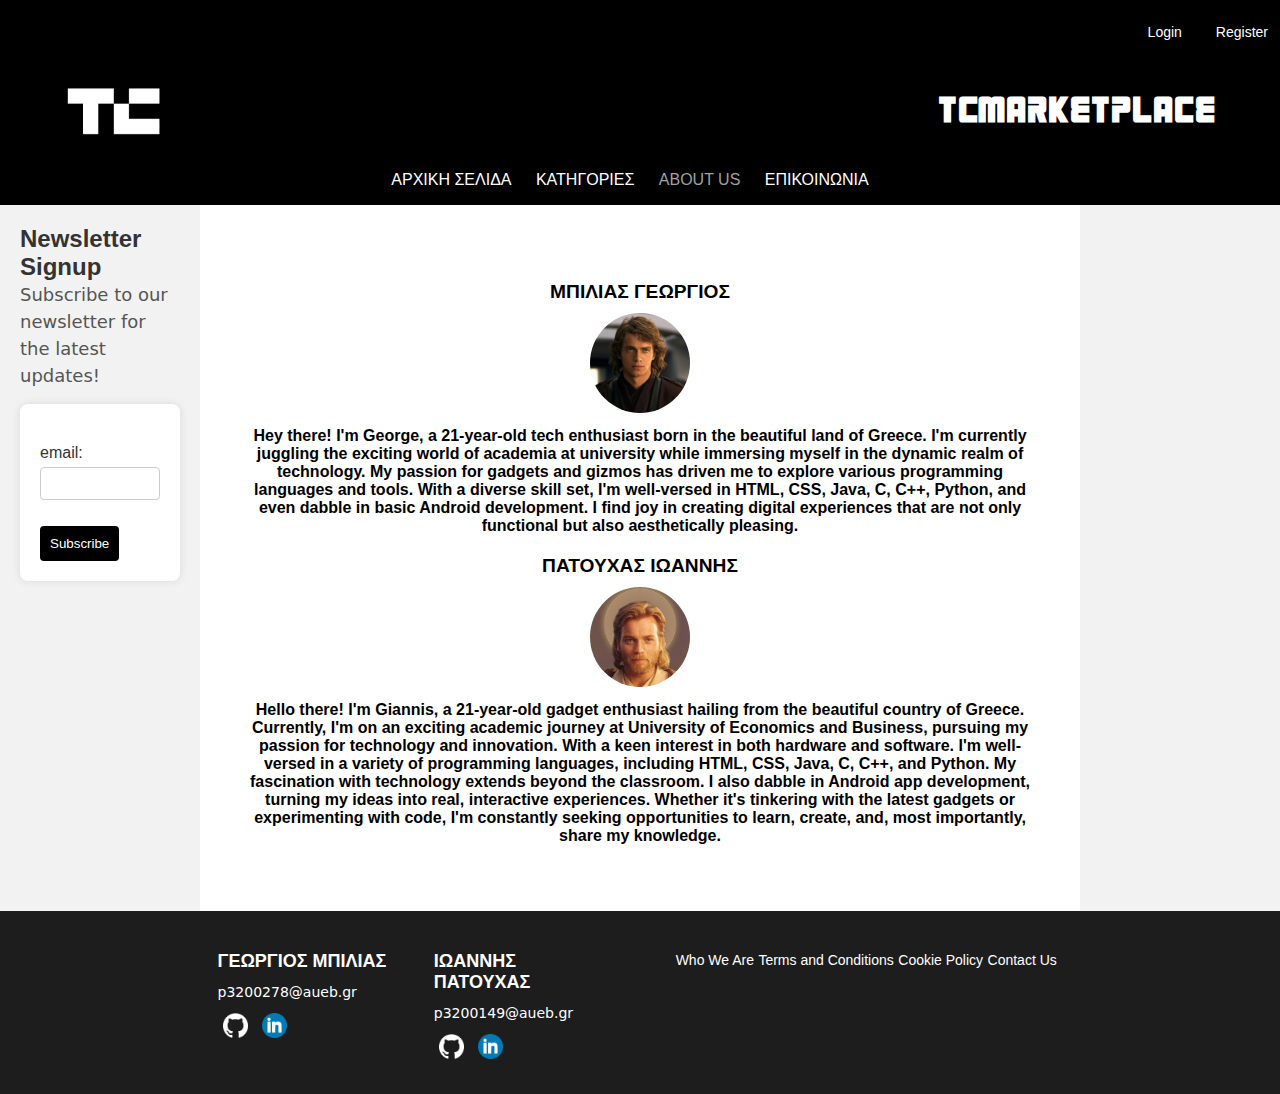
==== commit 83156284: "gg" ====
--- a/about_us.html
+++ b/about_us.html
@@ -12,6 +12,11 @@
     <body>
         
         <header>
+
+            <div class="auth-buttons">
+                <a href="#" class="auth-button">Login</a>
+                <a href="form.html" class="auth-button">Register</a>
+            </div>
 
         <div class="title">
             <img src="photos/logo/unique_logo.png" alt="logo" width="100" height="100">
